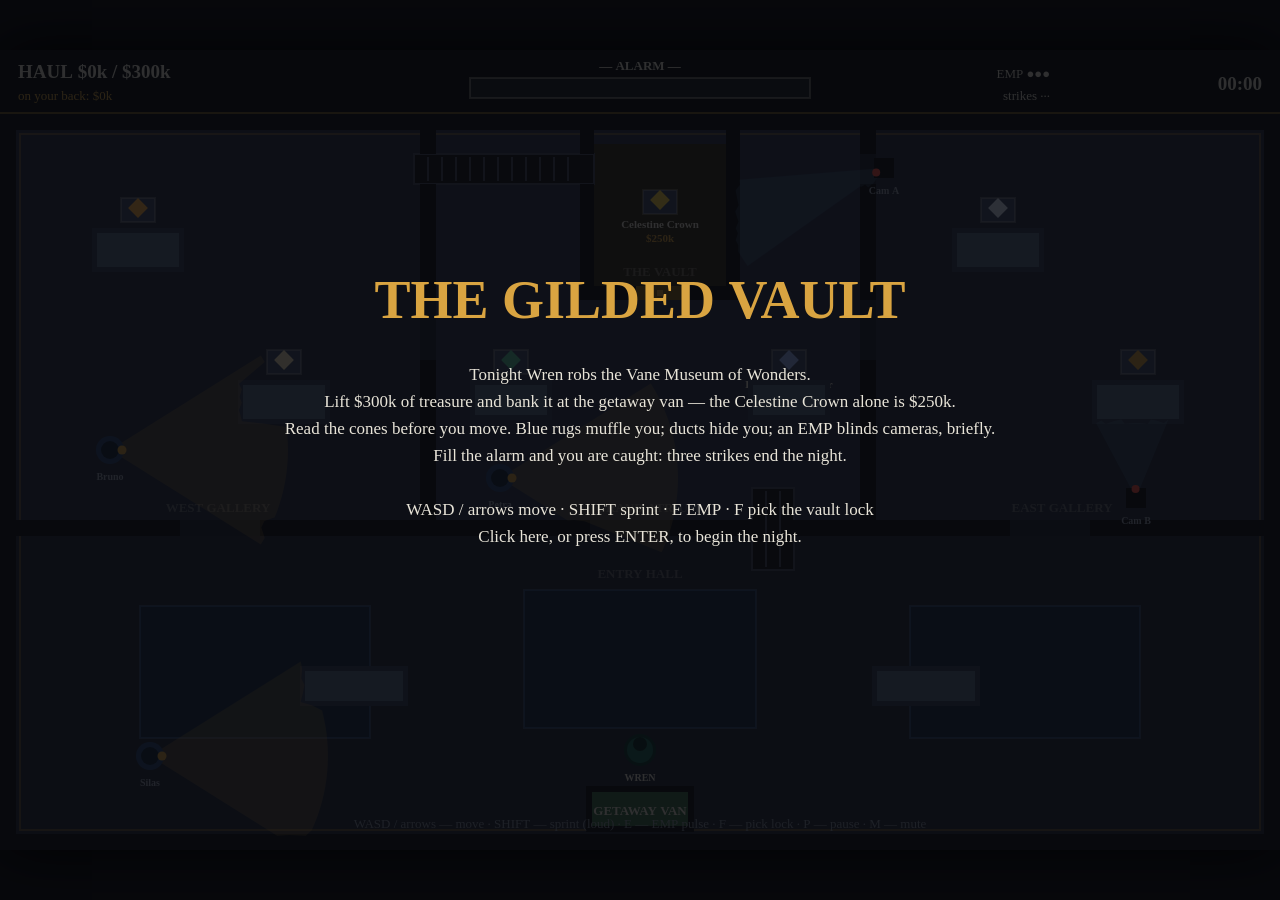
==== game/index.html @ d6028518 "The Gilded Vault — pass 1: museum floor, patrols, cones, alarm, loot, lockpick, EMP, getaway van" ====
<!doctype html>
<html lang="en">
<head>
<meta charset="utf-8">
<meta name="viewport" content="width=device-width, initial-scale=1">
<title>The Gilded Vault — a museum heist</title>
<link rel="stylesheet" href="./style.css">
</head>
<body>
<canvas id="stage" aria-label="The Gilded Vault: sneak Wren through the Vane Museum, lift the treasure and reach the getaway van"></canvas>
<p id="status" role="status" aria-live="polite">The Gilded Vault, a stealth heist game. Keyboard and mouse.</p>
<script type="module" src="./src/main.js"></script>
</body>
</html>
---- game/style.css ----
/* The Gilded Vault — page frame: a dark wall for a dark museum. */

html, body {
  margin: 0;
  height: 100%;
  background: #07080c;
}

body {
  display: flex;
  align-items: center;
  justify-content: center;
}

#stage {
  display: block;
  width: min(100vw, 160vh);
  height: auto;
  aspect-ratio: 1280 / 800;
  background: #0b0d12;
  box-shadow: 0 0 60px rgba(0, 0, 0, 0.8);
}

/* Read aloud, never shown: the line screen readers announce. */
#status {
  position: absolute;
  width: 1px;
  height: 1px;
  overflow: hidden;
  clip-path: inset(50%);
  white-space: nowrap;
}
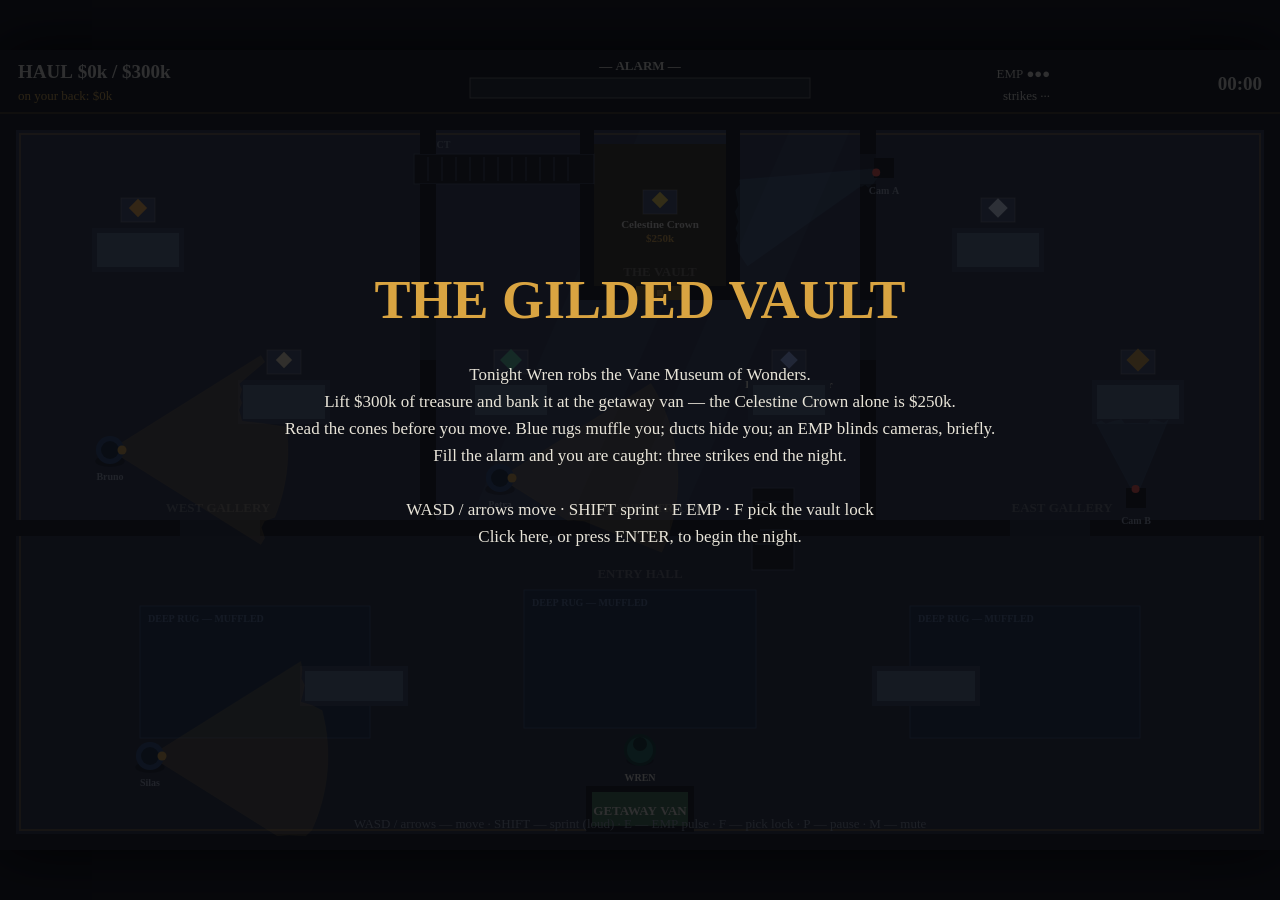
==== commit 06140544: "Pass 2: sweeping guard gazes, shared solids list, clock-driven cameras, floor sheen, master-gain aud" ====
--- a/game/index.html
+++ b/game/index.html
@@ -4,11 +4,13 @@
 <meta charset="utf-8">
 <meta name="viewport" content="width=device-width, initial-scale=1">
 <title>The Gilded Vault — a museum heist</title>
+<meta name="description" content="A top-down stealth heist: sneak Wren through the Vane Museum of Wonders, lift its treasure and reach the getaway van before the alarm peaks.">
 <link rel="stylesheet" href="./style.css">
 </head>
 <body>
 <canvas id="stage" aria-label="The Gilded Vault: sneak Wren through the Vane Museum, lift the treasure and reach the getaway van"></canvas>
-<p id="status" role="status" aria-live="polite">The Gilded Vault, a stealth heist game. Keyboard and mouse.</p>
+<p id="status" role="status" aria-live="polite">The Gilded Vault, a stealth heist game. Keyboard and mouse. Move with WASD or the arrow keys.</p>
+<noscript><p>The Gilded Vault needs JavaScript — the museum is dark without it.</p></noscript>
 <script type="module" src="./src/main.js"></script>
 </body>
 </html>
--- a/game/style.css
+++ b/game/style.css
@@ -1,4 +1,5 @@
-/* The Gilded Vault — page frame: a dark wall for a dark museum. */
+/* The Gilded Vault — page frame: a dark wall for a dark museum, the canvas
+   centred and kept at its true 1280 by 800 proportions at any window size. */
 
 html, body {
   margin: 0;
@@ -19,6 +20,13 @@
   aspect-ratio: 1280 / 800;
   background: #0b0d12;
   box-shadow: 0 0 60px rgba(0, 0, 0, 0.8);
+  cursor: crosshair;
+}
+
+noscript p {
+  color: #e8e4d8;
+  font-family: Georgia, serif;
+  text-align: center;
 }
 
 /* Read aloud, never shown: the line screen readers announce. */
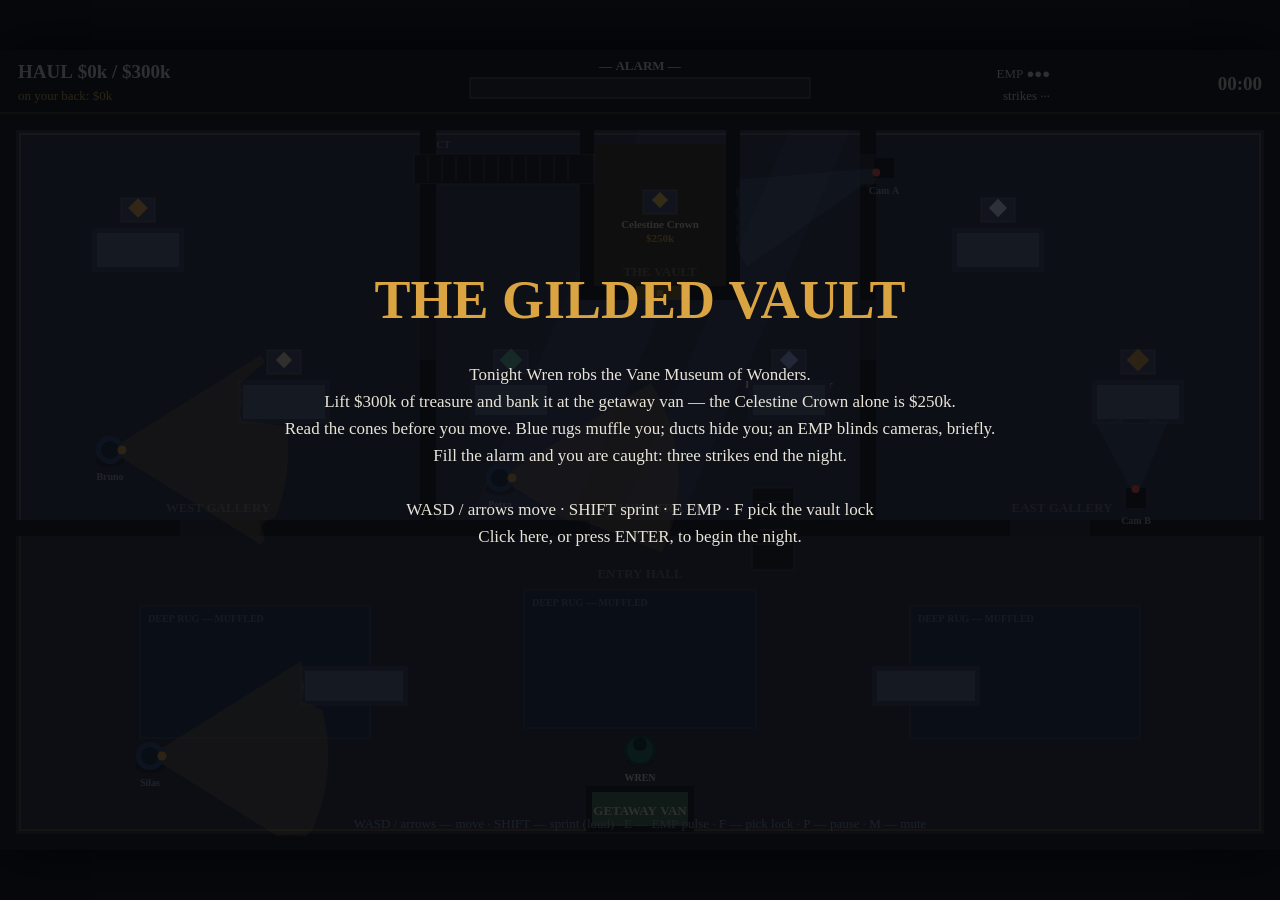
==== commit 627bc707: "Fixes: inline SVG favicon (no 404), staged guards stand on open floor" ====
--- a/game/index.html
+++ b/game/index.html
@@ -5,6 +5,7 @@
 <meta name="viewport" content="width=device-width, initial-scale=1">
 <title>The Gilded Vault — a museum heist</title>
 <meta name="description" content="A top-down stealth heist: sneak Wren through the Vane Museum of Wonders, lift its treasure and reach the getaway van before the alarm peaks.">
+<link rel="icon" href="data:image/svg+xml,%3Csvg xmlns='http://www.w3.org/2000/svg' viewBox='0 0 16 16'%3E%3Crect x='4' y='4' width='8' height='8' fill='%23d9a441' transform='rotate(45 8 8)'/%3E%3C/svg%3E">
 <link rel="stylesheet" href="./style.css">
 </head>
 <body>
